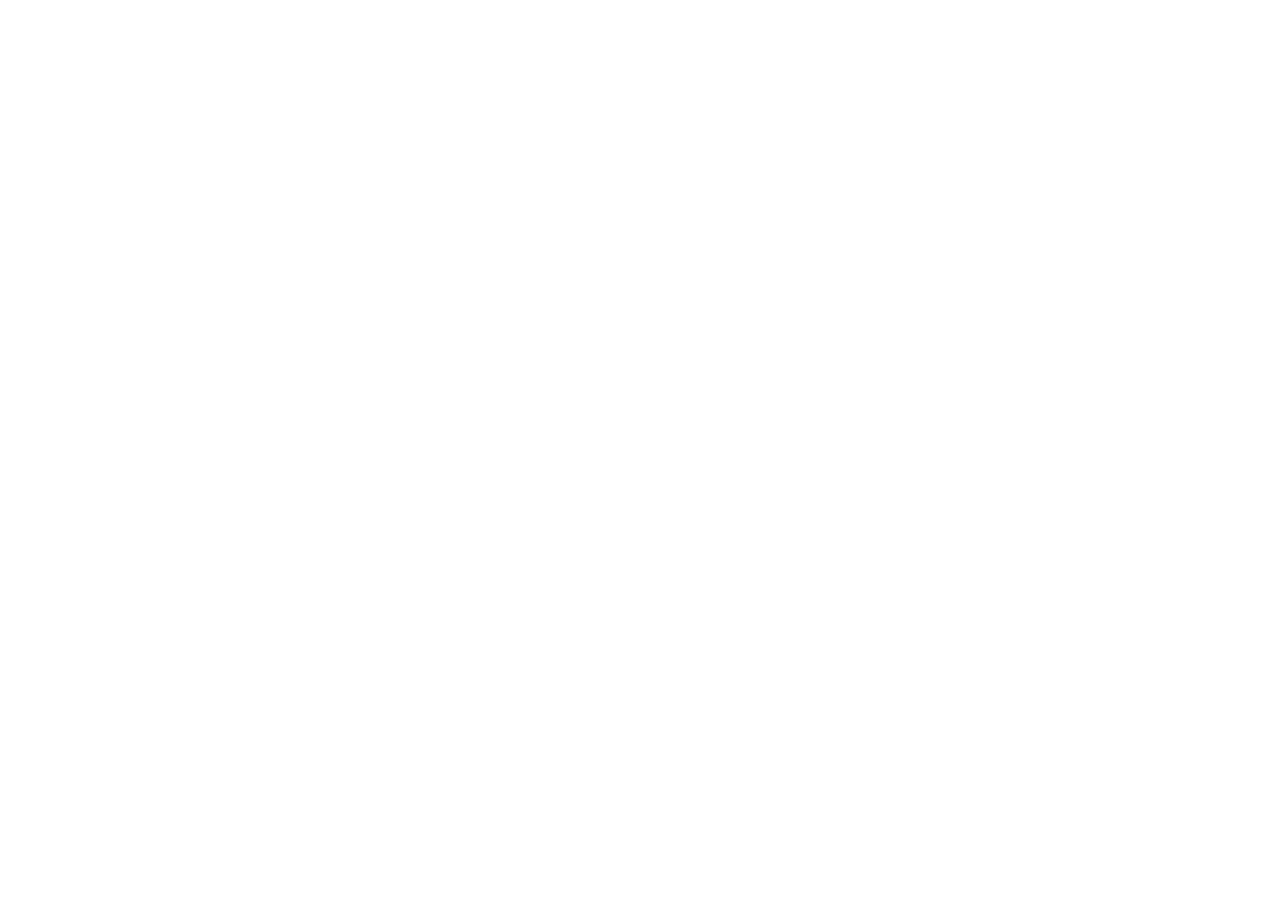
==== public/index.html @ c1836a64 "adds basic structure" ====
<!DOCTYPE html>
<html lang="en">
<head>
    <meta charset="UTF-8">
    <meta name="viewport" content="width=device-width, initial-scale=1.0">
    <link rel="shortcut icon" href="./img/favicon.png" type="image/x-icon">
    <title>CodeReview 3</title>
</head>
<body>
    <script src="./scripts/insurance-app.js"></script>
</body>
</html>
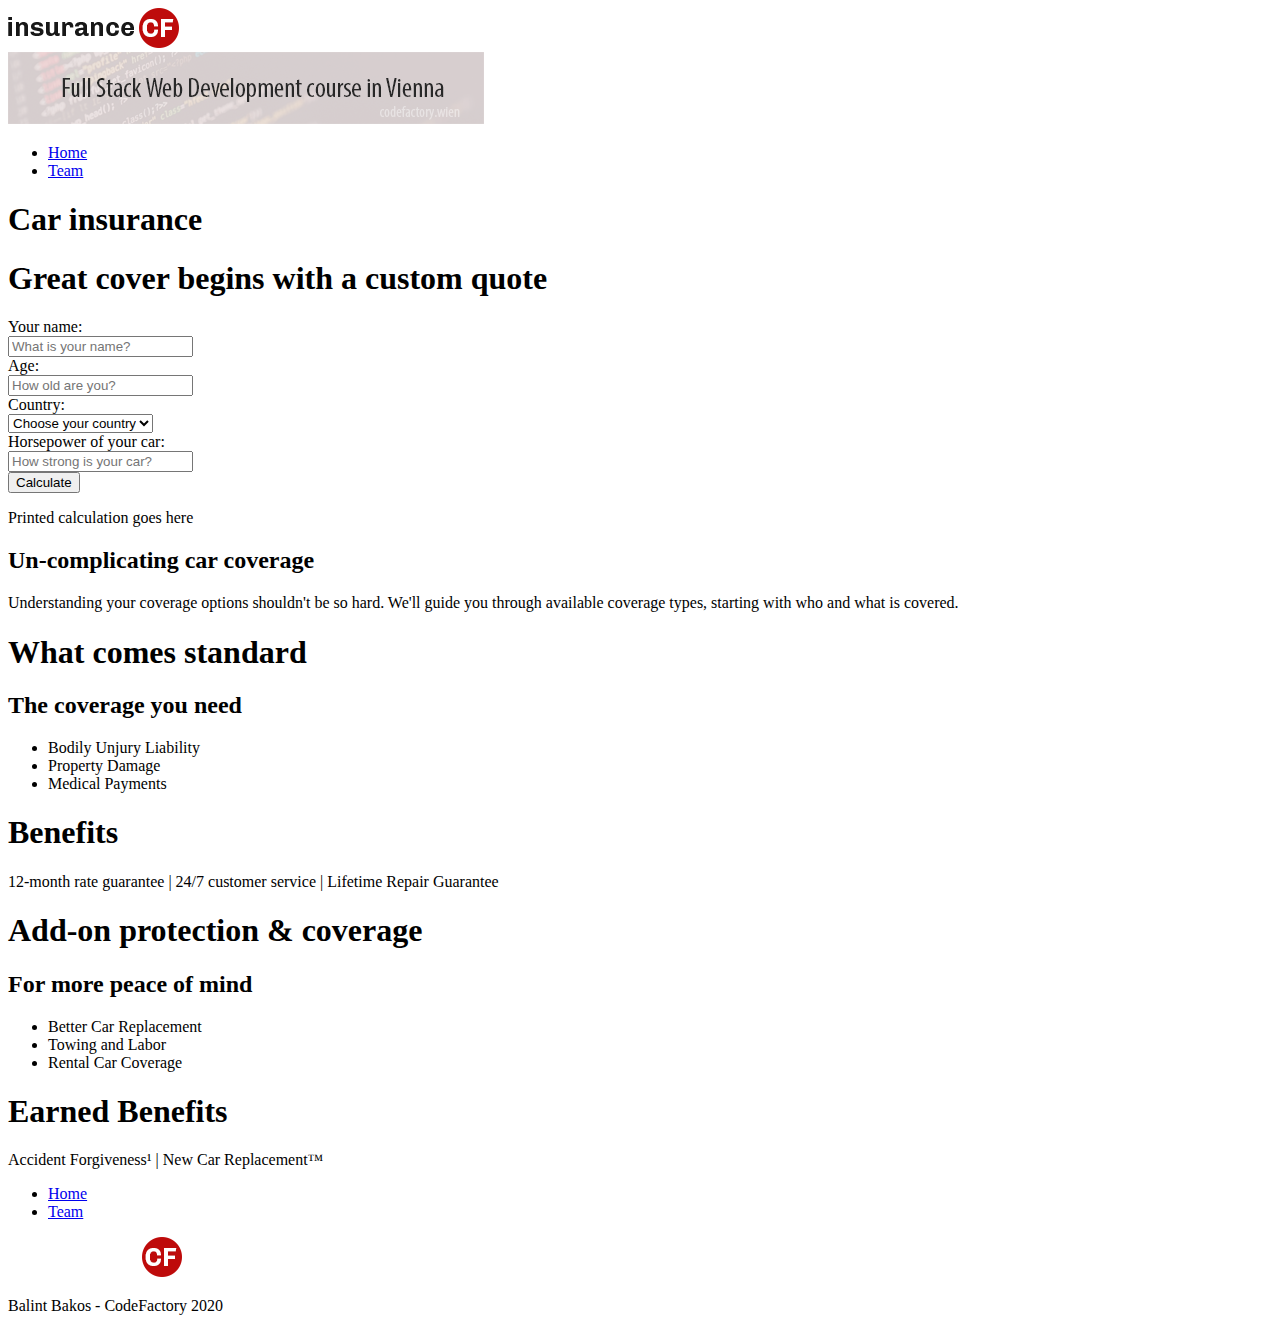
==== commit f85f2ae5: "adds basic html structure" ====
--- a/public/index.html
+++ b/public/index.html
@@ -6,6 +6,143 @@
     <link rel="shortcut icon" href="./img/favicon.png" type="image/x-icon">
     <title>CodeReview 3</title>
 </head>
+    <header>
+        <div>
+            <a href="index.html" class="main-header__logo">
+              <img src="./img/logo.png" alt="insurance CF - Your favorite insurance company" />
+            </a>
+          </div>
+          <div class="main-header__banner">
+            <a href="https://codefactory.wien/en/home-en/" target="_blank" class="main-header__logo">
+              <img src="./img/banner.png" alt="CodeFactory FSWD course - The best course in Vienna" />
+            </a>
+          </div>
+    </header>
+    <nav class="main-nav">
+        <ul class="main-nav__items">
+          <li class="main-nav__item">
+            <a href="index.html">Home</a>
+          </li>
+          <li class="main-nav__item">
+            <a href="team.html">Team</a>
+          </li>
+        </ul>
+      </nav>
+      <main class="content">
+          <section class="insurance-calculator">
+              <h1>Car insurance</h1>
+              <div class="insurance-calculator__area">
+                  <h1 class="insurance-calculator__area-title">
+                      Great cover begins with a custom quote
+                  </h1>
+                  <form class="insurance-calculator__form">
+                      <div class="insurance-calculator__form-name">
+                          <label for="name">
+                              Your name:
+                          </label>
+                          <br>
+                          <input type="text" placeholder="What is your name?" name="name" id="name">
+                      </div>
+                      <div class="insurance-calculator__form-age">
+                        <label for="age">
+                            Age:
+                        </label>
+                        <br>
+                        <input type="text" placeholder="How old are you?" name="age" id="age">
+                      </div>
+                      <div class="insurance-calculator__form-country">
+                        <label for="country">
+                            Country:
+                        </label>
+                        <br>
+                        <select name="country" id="country">
+                            <option value="">Choose your country</option>
+                            <option value="austria">Austria</option>
+                            <option value="greece">Greece</option>
+                            <option value="hungary">Hungary</option>
+                        </select>
+                      </div>
+                      <div class="insurance-calculator__form-power">
+                        <label for="power">
+                            Horsepower of your car:
+                        </label>
+                        <br>
+                        <input type="text" placeholder="How strong is your car?" name="power" id="power">
+                      </div>
+                      <button type="submit">Calculate</button>
+                  </form>
+                  <div class="insurance-calculator__result">
+                      <p>Printed calculation goes here</p>
+                  </div>
+              </div>
+          </section>
+          <section class="insurance-motto">
+              <h2 class="insurance-motto__title">
+                  Un-complicating car coverage
+              </h2>
+              <p class="insurance-motto__paragraph">
+                  Understanding your coverage options shouldn't be so hard.
+                  We'll guide you through available coverage types, starting with who and what is covered.
+              </p>
+          </section>
+          <section class="insurance-packages">
+            <article class="insurance-package-plan">
+                <h1 class="insurance-package-plan__title">What comes standard</h1>
+                <h2 class="insurance-package-plan__subtitle">The coverage you need</h2>
+                <ul class="insurance-package-plan__features">
+                    <li class="insurance-package-plan__feature">Bodily Unjury Liability</li>
+                    <li class="insurance-package-plan__feature">Property Damage</li>
+                    <li class="insurance-package-plan__feature">Medical Payments</li>
+                </ul>
+                <div class="insurance-package-plan__benefits">
+                    <h1 class="insurance-package-plan__benefits-title">
+                        Benefits
+                    </h1>
+                    <p class="insurance-package-plan__benefits-detail">
+                        12-month rate guarantee | 24/7 customer service | Lifetime Repair Guarantee
+                    </p>
+                </div>
+            </article>
+            <article class="insurance-package-plan">
+                <h1 class="insurance-package-plan__title">Add-on protection & coverage</h1>
+                <h2 class="insurance-package-plan__subtitle">For more peace of mind</h2>
+                <ul class="insurance-package-plan__features">
+                    <li class="insurance-package-plan__feature">Better Car Replacement</li>
+                    <li class="insurance-package-plan__feature">Towing and Labor</li>
+                    <li class="insurance-package-plan__feature">Rental Car Coverage</li>
+                </ul>
+                <div class="insurance-package-plan__benefits">
+                    <h1 class="insurance-package-plan__benefits-title">
+                        Earned Benefits
+                    </h1>
+                    <p class="insurance-package-plan__benefits-detail">
+                        Accident Forgiveness&#185; | New Car Replacement&#8482;
+                    </p>
+                </div>
+            </article>
+          </section>
+      </main>
+      <footer class="main-footer">
+        <nav class="main-foooter-nav">
+          <ul class="main-foooter-nav__items">
+            <li class="main-foooter-nav__item">
+              <a href="index.html">Home</a>
+            </li>
+            <li class="main-foooter-nav__item">
+              <a href="team.html">Team</a>
+            </li>
+          </ul>
+        </nav>
+        <div class="main-footer-logo">
+          <a href="index.html">
+            <img src="./img/logo-inv.png" alt="insurance CF - Your favorite insurance company" />
+          </a>
+        </div>
+        <div class="main-footer-credits">
+          <p>Balint Bakos - CodeFactory 2020</p>
+        </div>
+      </footer>
+
 <body>
     <script src="./scripts/insurance-app.js"></script>
 </body>
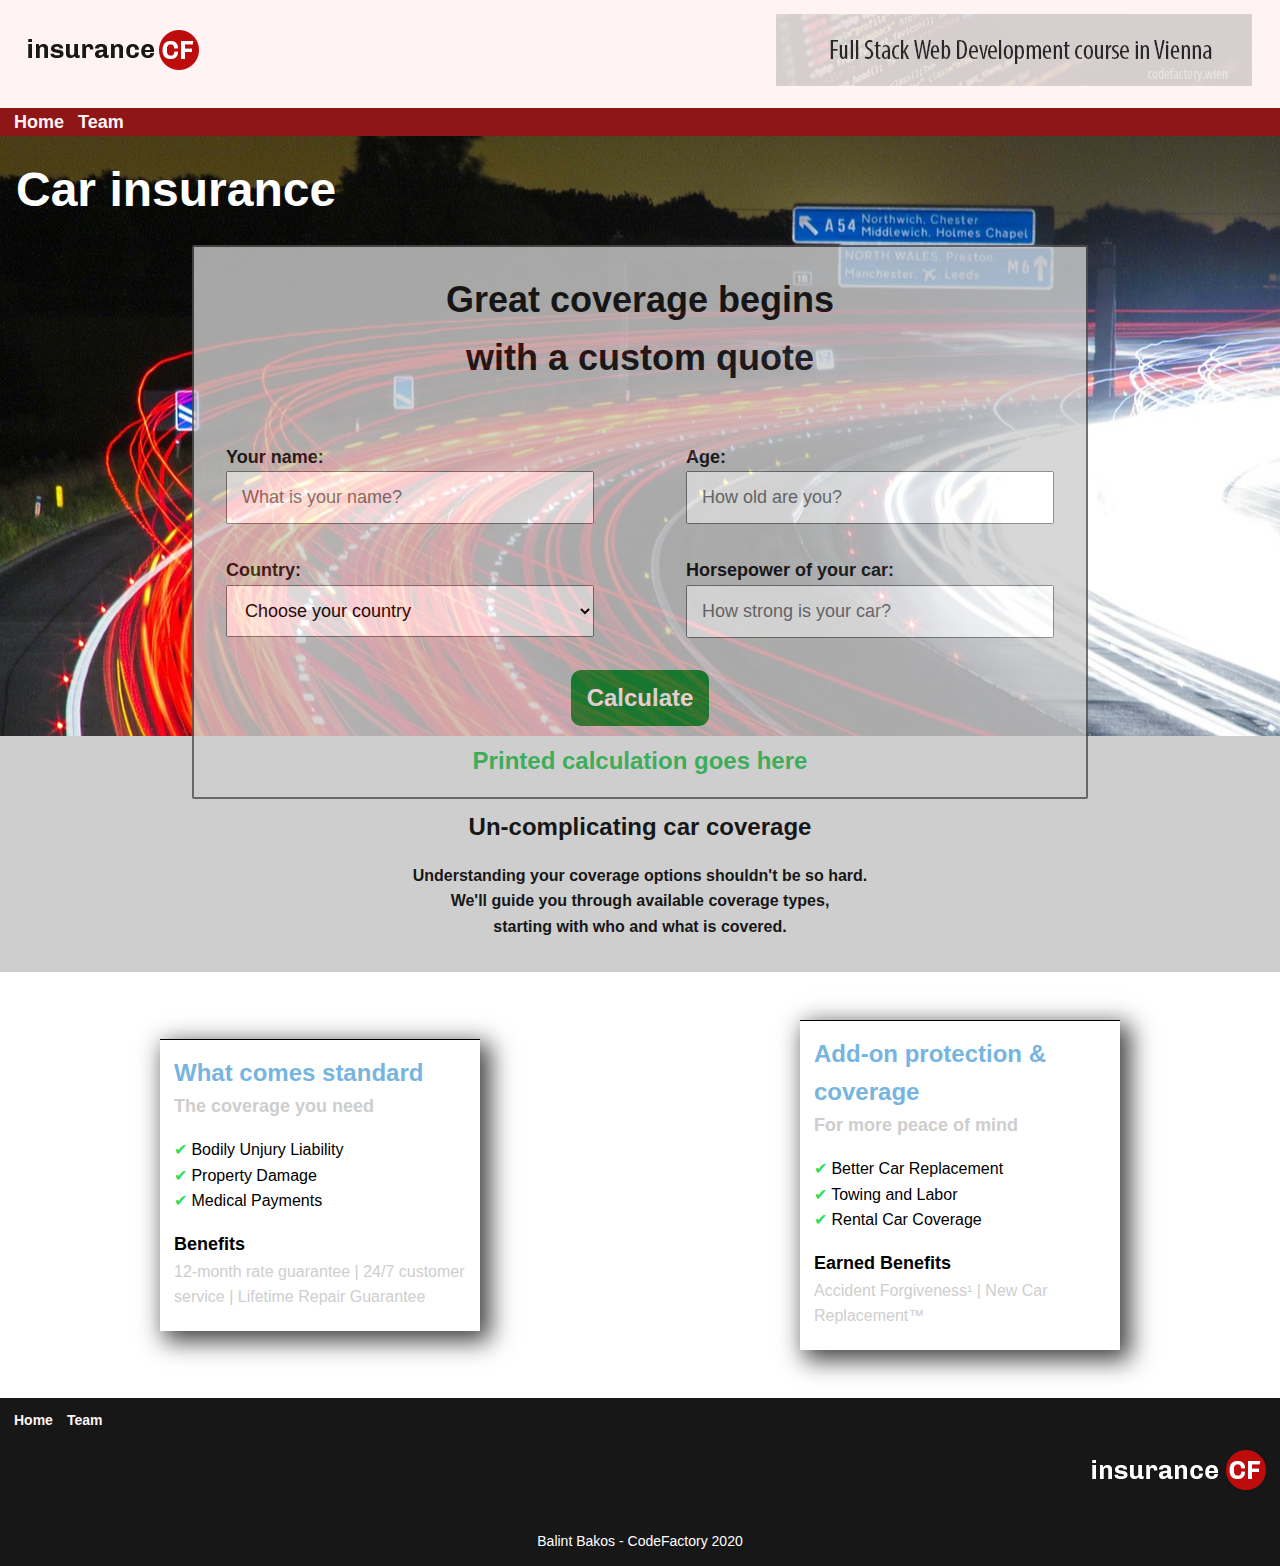
==== commit 3f8c3cc6: "adds desktop view" ====
--- a/public/index.html
+++ b/public/index.html
@@ -4,9 +4,10 @@
     <meta charset="UTF-8">
     <meta name="viewport" content="width=device-width, initial-scale=1.0">
     <link rel="shortcut icon" href="./img/favicon.png" type="image/x-icon">
+    <link rel="stylesheet" href="./styles/index.css">
     <title>CodeReview 3</title>
 </head>
-    <header>
+    <header class="main-header">
         <div>
             <a href="index.html" class="main-header__logo">
               <img src="./img/logo.png" alt="insurance CF - Your favorite insurance company" />
@@ -21,19 +22,21 @@
     <nav class="main-nav">
         <ul class="main-nav__items">
           <li class="main-nav__item">
-            <a href="index.html">Home</a>
+            <a class="main-nav__item-link" href="index.html">Home</a>
           </li>
           <li class="main-nav__item">
-            <a href="team.html">Team</a>
+            <a class="main-nav__item-link" href="team.html">Team</a>
           </li>
         </ul>
       </nav>
       <main class="content">
           <section class="insurance-calculator">
-              <h1>Car insurance</h1>
+              <h1 class="insurance-calculator__title">Car insurance</h1>
               <div class="insurance-calculator__area">
                   <h1 class="insurance-calculator__area-title">
-                      Great cover begins with a custom quote
+                      Great coverage begins
+                      <br> 
+                      with a custom quote
                   </h1>
                   <form class="insurance-calculator__form">
                       <div class="insurance-calculator__form-name">
@@ -41,21 +44,21 @@
                               Your name:
                           </label>
                           <br>
-                          <input type="text" placeholder="What is your name?" name="name" id="name">
+                          <input type="text" placeholder="What is your name?" name="name" id="name" required>
                       </div>
                       <div class="insurance-calculator__form-age">
                         <label for="age">
                             Age:
                         </label>
                         <br>
-                        <input type="text" placeholder="How old are you?" name="age" id="age">
+                        <input type="number" placeholder="How old are you?" name="age" id="age" pattern="/[1-9][0-9]*/" required>
                       </div>
                       <div class="insurance-calculator__form-country">
                         <label for="country">
                             Country:
                         </label>
                         <br>
-                        <select name="country" id="country">
+                        <select name="country" id="country" required>
                             <option value="">Choose your country</option>
                             <option value="austria">Austria</option>
                             <option value="greece">Greece</option>
@@ -67,9 +70,11 @@
                             Horsepower of your car:
                         </label>
                         <br>
-                        <input type="text" placeholder="How strong is your car?" name="power" id="power">
+                        <input type="text" placeholder="How strong is your car?" name="power" id="power" required>
                       </div>
-                      <button type="submit">Calculate</button>
+                      <div class="insurance-calculator__form-button">
+                        <button type="submit">Calculate</button>
+                      </div>
                   </form>
                   <div class="insurance-calculator__result">
                       <p>Printed calculation goes here</p>
@@ -82,7 +87,10 @@
               </h2>
               <p class="insurance-motto__paragraph">
                   Understanding your coverage options shouldn't be so hard.
-                  We'll guide you through available coverage types, starting with who and what is covered.
+                  <br>
+                  We'll guide you through available coverage types,
+                  <br>
+                  starting with who and what is covered.
               </p>
           </section>
           <section class="insurance-packages">
@@ -90,16 +98,16 @@
                 <h1 class="insurance-package-plan__title">What comes standard</h1>
                 <h2 class="insurance-package-plan__subtitle">The coverage you need</h2>
                 <ul class="insurance-package-plan__features">
-                    <li class="insurance-package-plan__feature">Bodily Unjury Liability</li>
-                    <li class="insurance-package-plan__feature">Property Damage</li>
-                    <li class="insurance-package-plan__feature">Medical Payments</li>
+                    <li class="insurance-package-plan__feature"><span class="insurance-package-plan__feature-symbol">✔</span> Bodily Unjury Liability</li>
+                    <li class="insurance-package-plan__feature"><span class="insurance-package-plan__feature-symbol">✔</span> Property Damage</li>
+                    <li class="insurance-package-plan__feature"><span class="insurance-package-plan__feature-symbol">✔</span> Medical Payments</li>
                 </ul>
                 <div class="insurance-package-plan__benefits">
                     <h1 class="insurance-package-plan__benefits-title">
                         Benefits
                     </h1>
                     <p class="insurance-package-plan__benefits-detail">
-                        12-month rate guarantee | 24/7 customer service | Lifetime Repair Guarantee
+                        12-month rate guarantee | 24/7 customer<br>service | Lifetime Repair Guarantee
                     </p>
                 </div>
             </article>
@@ -107,16 +115,16 @@
                 <h1 class="insurance-package-plan__title">Add-on protection & coverage</h1>
                 <h2 class="insurance-package-plan__subtitle">For more peace of mind</h2>
                 <ul class="insurance-package-plan__features">
-                    <li class="insurance-package-plan__feature">Better Car Replacement</li>
-                    <li class="insurance-package-plan__feature">Towing and Labor</li>
-                    <li class="insurance-package-plan__feature">Rental Car Coverage</li>
+                    <li class="insurance-package-plan__feature"><span class="insurance-package-plan__feature-symbol">✔</span> Better Car Replacement</li>
+                    <li class="insurance-package-plan__feature"><span class="insurance-package-plan__feature-symbol">✔</span> Towing and Labor</li>
+                    <li class="insurance-package-plan__feature"><span class="insurance-package-plan__feature-symbol">✔</span> Rental Car Coverage</li>
                 </ul>
                 <div class="insurance-package-plan__benefits">
                     <h1 class="insurance-package-plan__benefits-title">
                         Earned Benefits
                     </h1>
                     <p class="insurance-package-plan__benefits-detail">
-                        Accident Forgiveness&#185; | New Car Replacement&#8482;
+                        Accident Forgiveness&#185; | New Car<br>Replacement&#8482;
                     </p>
                 </div>
             </article>
@@ -126,10 +134,10 @@
         <nav class="main-foooter-nav">
           <ul class="main-foooter-nav__items">
             <li class="main-foooter-nav__item">
-              <a href="index.html">Home</a>
+              <a class="main-footer-nav__link" href="index.html">Home</a>
             </li>
             <li class="main-foooter-nav__item">
-              <a href="team.html">Team</a>
+              <a class="main-footer-nav__link" href="team.html">Team</a>
             </li>
           </ul>
         </nav>
--- a/public/styles/index.css
+++ b/public/styles/index.css
@@ -0,0 +1,210 @@
+* {
+  box-sizing: border-box; }
+
+html {
+  font-size: 62.5%;
+  /* It sets 1rem to 10px if the user is using the browser default settings, makes it easier to calculate with */ }
+
+body {
+  font-family: Helvetica, Arial, sans-serif;
+  font-size: 1.6rem;
+  line-height: 1.6;
+  margin: 0 auto; }
+
+.main-header {
+  width: 100%;
+  background: #FFF3F3;
+  padding: 1.4rem;
+  display: flex;
+  align-items: center;
+  justify-content: space-between; }
+  .main-header div {
+    margin: 0 1.4rem; }
+
+.main-nav__items, .main-footer .main-foooter-nav__items {
+  margin: 0;
+  padding: 0;
+  background: #8E1616;
+  list-style: none;
+  display: flex; }
+  .main-nav__items .main-nav__item, .main-footer .main-foooter-nav__items .main-nav__item, .main-footer .main-foooter-nav__items .main-foooter-nav__item {
+    margin: 0 0 0 1.4rem; }
+  .main-nav__items .main-nav__item-link, .main-footer .main-foooter-nav__items .main-nav__item-link, .main-footer .main-foooter-nav__items .main-foooter-nav__item .main-footer-nav__link {
+    text-decoration: none;
+    color: #FFF3F3;
+    font-size: 1.8rem;
+    font-weight: bold; }
+
+.main-footer {
+  display: flex;
+  flex-direction: column;
+  background-color: #171717;
+  font-size: 2.4rem; }
+  .main-footer .main-foooter-nav__items {
+    background: #171717; }
+    .main-footer .main-foooter-nav__items .main-foooter-nav__item .main-footer-nav__link {
+      font-size: 1.4rem; }
+    .main-footer .main-foooter-nav__items .main-footer-logo {
+      display: flex;
+      justify-content: flex-end;
+      margin: 1.4rem; }
+  .main-footer .main-footer-logo {
+    display: flex;
+    justify-content: flex-end;
+    margin: 1.4rem; }
+  .main-footer .main-footer-credits {
+    display: flex;
+    justify-content: center; }
+    .main-footer .main-footer-credits p {
+      color: #fff;
+      font-size: 1.4rem; }
+
+@media (max-width: 480px) {
+  .main-header img {
+    display: inline-block; }
+
+  .main-header__banner {
+    display: none; }
+
+  .main-nav__items .main-nav__item, .main-footer .main-foooter-nav__items .main-nav__item, .main-footer .main-foooter-nav__items .main-foooter-nav__item {
+    margin: 0 0.7rem; }
+
+  .main-header,
+  .main-nav__items,
+  .main-footer .main-foooter-nav__items,
+  .main-foooter-nav__items,
+  .main-footer .main-footer-logo {
+    justify-content: center; }
+
+  .main-footer {
+    margin-top: 3.2rem; } }
+.insurance-calculator {
+  position: relative;
+  height: 60rem;
+  background: url("../img/traffic-332857_1920.jpg") no-repeat fixed center; }
+  .insurance-calculator .insurance-calculator__title {
+    color: #fff;
+    margin: 0;
+    font-size: 4.8rem;
+    padding: 1.6rem; }
+  .insurance-calculator .insurance-calculator__area {
+    color: #171717;
+    position: absolute;
+    font-weight: bold;
+    margin: 0 auto;
+    left: 0;
+    right: 0;
+    max-width: 70%;
+    background-color: #CECECE;
+    opacity: 0.8;
+    border: 2px #4f4f4f solid;
+    border-radius: 2px; }
+  .insurance-calculator .insurance-calculator__area-title {
+    font-size: 3.6rem;
+    text-align: center; }
+  .insurance-calculator .insurance-calculator__form {
+    display: grid;
+    padding: 3.2rem 3.2rem 1.6rem 3.2rem;
+    grid-row-gap: 1rem;
+    grid-template-columns: 2fr 0.5fr 2fr;
+    grid-template-areas: "name . age" "country . power" "button button button";
+    justify-items: center;
+    grid-row-gap: 3.2rem; }
+  .insurance-calculator input,
+  .insurance-calculator select,
+  .insurance-calculator label {
+    width: 100%;
+    font-size: 1.8rem; }
+  .insurance-calculator input,
+  .insurance-calculator select {
+    padding: 1.4rem; }
+  .insurance-calculator input:focus,
+  .insurance-calculator select:focus {
+    outline: none;
+    background: #defae5;
+    border-color: #2ddf5c; }
+  .insurance-calculator .insurance-calculator__form input.invalid,
+  .insurance-calculator .insurance-calculator__form select.invalid {
+    border-color: red !important;
+    background: #ff2727; }
+  .insurance-calculator button {
+    background-color: #169036;
+    color: #fff;
+    padding: 1.4rem 1.6rem;
+    width: 100%;
+    border: none;
+    border-radius: 10px;
+    font-size: 2.4rem;
+    font-weight: bold; }
+  .insurance-calculator button:hover,
+  .insurance-calculator button:active {
+    color: #169036;
+    background-color: #fff;
+    cursor: pointer; }
+  .insurance-calculator button:focus {
+    outline: none; }
+  .insurance-calculator .insurance-calculator__form-name {
+    grid-area: name;
+    width: 100%; }
+  .insurance-calculator .insurance-calculator__form-age {
+    grid-area: age;
+    width: 100%; }
+  .insurance-calculator .insurance-calculator__form-country {
+    grid-area: country;
+    width: 100%; }
+  .insurance-calculator .insurance-calculator__form-power {
+    grid-area: power;
+    width: 100%; }
+  .insurance-calculator .insurance-calculator__form-button {
+    grid-area: button; }
+  .insurance-calculator .insurance-calculator__result {
+    display: flex;
+    justify-content: center;
+    color: #19a63f;
+    font-size: 2.4rem; }
+    .insurance-calculator .insurance-calculator__result p {
+      padding: 0 0 1.6rem 0;
+      margin: 0; }
+
+.insurance-motto {
+  background-color: #CECECE;
+  text-align: center;
+  color: #171717;
+  font-weight: bold;
+  padding: 7.2rem 0 1.6rem 0; }
+  .insurance-motto h2 {
+    margin: 0;
+    font-size: 2.4rem; }
+
+.insurance-packages {
+  display: flex;
+  justify-content: space-around;
+  align-items: center;
+  margin: 4.8rem 0; }
+  .insurance-packages .insurance-package-plan {
+    padding: 1.4rem;
+    width: 25%;
+    border-top: 1px solid black;
+    box-shadow: 7px 7px 23px 3px rgba(0, 0, 0, 0.75); }
+  .insurance-packages .insurance-package-plan__title {
+    margin: 0;
+    color: #76B4E1;
+    font-size: 2.4rem; }
+  .insurance-packages .insurance-package-plan__subtitle {
+    margin: 0;
+    color: #CECECE;
+    font-size: 1.8rem; }
+  .insurance-packages .insurance-package-plan__features {
+    padding: 0; }
+  .insurance-packages .insurance-package-plan__feature {
+    list-style: none; }
+  .insurance-packages .insurance-package-plan__feature-symbol {
+    color: #2ddf5c; }
+  .insurance-packages .insurance-package-plan__benefits-title {
+    margin-bottom: 0;
+    font-size: 1.8rem; }
+  .insurance-packages .insurance-package-plan__benefits-detail {
+    margin: 0 0 0.7rem 0;
+    color: #CECECE; }
+
+/*# sourceMappingURL=index.css.map */
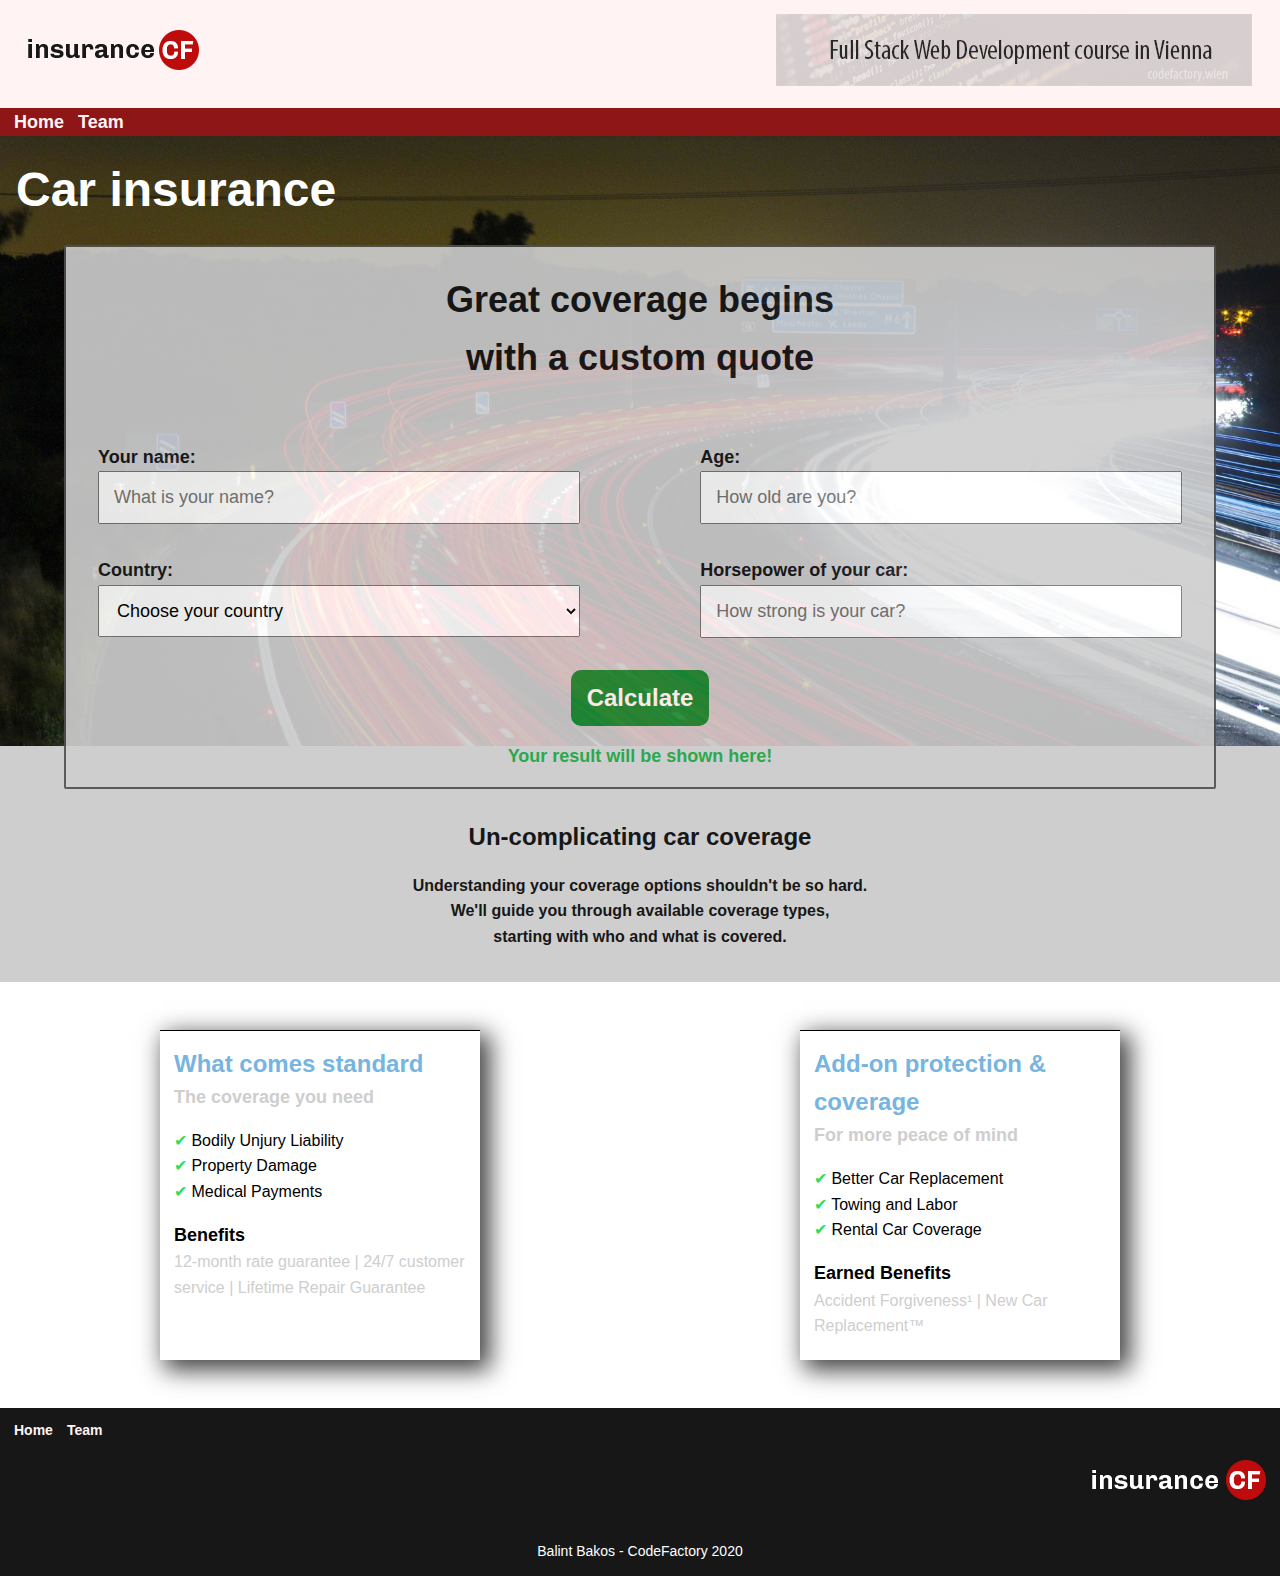
==== commit 9f6491e9: "adds js" ====
--- a/public/index.html
+++ b/public/index.html
@@ -38,7 +38,7 @@
                       <br> 
                       with a custom quote
                   </h1>
-                  <form class="insurance-calculator__form">
+                  <form class="insurance-calculator__form" id="calculateForm">
                       <div class="insurance-calculator__form-name">
                           <label for="name">
                               Your name:
@@ -51,7 +51,7 @@
                             Age:
                         </label>
                         <br>
-                        <input type="number" placeholder="How old are you?" name="age" id="age" pattern="/[1-9][0-9]*/" required>
+                        <input type="number" placeholder="How old are you?" name="age" id="age" pattern="[1-9][0-9]*" required>
                       </div>
                       <div class="insurance-calculator__form-country">
                         <label for="country">
@@ -70,14 +70,14 @@
                             Horsepower of your car:
                         </label>
                         <br>
-                        <input type="text" placeholder="How strong is your car?" name="power" id="power" required>
+                        <input type="number" placeholder="How strong is your car?" name="power" id="power" required pattern="[1-9][0-9]*">
                       </div>
                       <div class="insurance-calculator__form-button">
                         <button type="submit">Calculate</button>
                       </div>
                   </form>
                   <div class="insurance-calculator__result">
-                      <p>Printed calculation goes here</p>
+                      <p id="insuranceResult">Your result will be shown here!</p>
                   </div>
               </div>
           </section>
@@ -152,6 +152,7 @@
       </footer>
 
 <body>
+    <script src="./scripts/insurance-app-functions.js"></script>
     <script src="./scripts/insurance-app.js"></script>
 </body>
 </html>--- a/public/styles/index.css
+++ b/public/styles/index.css
@@ -59,12 +59,12 @@
       color: #fff;
       font-size: 1.4rem; }
 
-@media (max-width: 480px) {
+@media (max-width: 810px) {
+  .main-header__banner {
+    display: none; } }
+@media (max-width: 580px) {
   .main-header img {
     display: inline-block; }
-
-  .main-header__banner {
-    display: none; }
 
   .main-nav__items .main-nav__item, .main-footer .main-foooter-nav__items .main-nav__item, .main-footer .main-foooter-nav__items .main-foooter-nav__item {
     margin: 0 0.7rem; }
@@ -80,8 +80,14 @@
     margin-top: 3.2rem; } }
 .insurance-calculator {
   position: relative;
-  height: 60rem;
-  background: url("../img/traffic-332857_1920.jpg") no-repeat fixed center; }
+  height: 61rem;
+  background: url("../img/traffic-332857_1920.jpg") no-repeat center/cover; }
+  @media (max-width: 810px) {
+    .insurance-calculator {
+      height: 85rem; } }
+  @media (max-width: 580px) {
+    .insurance-calculator {
+      height: 100rem; } }
   .insurance-calculator .insurance-calculator__title {
     color: #fff;
     margin: 0;
@@ -94,11 +100,14 @@
     margin: 0 auto;
     left: 0;
     right: 0;
-    max-width: 70%;
+    max-width: 90%;
     background-color: #CECECE;
-    opacity: 0.8;
+    opacity: 0.9;
     border: 2px #4f4f4f solid;
     border-radius: 2px; }
+    @media (max-width: 580px) {
+      .insurance-calculator .insurance-calculator__area {
+        max-width: 100%; } }
   .insurance-calculator .insurance-calculator__area-title {
     font-size: 3.6rem;
     text-align: center; }
@@ -110,6 +119,11 @@
     grid-template-areas: "name . age" "country . power" "button button button";
     justify-items: center;
     grid-row-gap: 3.2rem; }
+    @media (max-width: 810px) {
+      .insurance-calculator .insurance-calculator__form {
+        /* grid-template-columns: 1r; */
+        grid-template-columns: 1fr;
+        grid-template-areas: "name" "age" "country" "power" "button"; } }
   .insurance-calculator input,
   .insurance-calculator select,
   .insurance-calculator label {
@@ -161,10 +175,11 @@
     display: flex;
     justify-content: center;
     color: #19a63f;
-    font-size: 2.4rem; }
+    font-size: 1.8rem; }
     .insurance-calculator .insurance-calculator__result p {
       padding: 0 0 1.6rem 0;
-      margin: 0; }
+      margin: 0;
+      text-align: center; }
 
 .insurance-motto {
   background-color: #CECECE;
@@ -179,13 +194,22 @@
 .insurance-packages {
   display: flex;
   justify-content: space-around;
-  align-items: center;
+  align-content: center;
   margin: 4.8rem 0; }
+  @media (max-width: 580px) {
+    .insurance-packages {
+      display: block; } }
   .insurance-packages .insurance-package-plan {
     padding: 1.4rem;
     width: 25%;
     border-top: 1px solid black;
     box-shadow: 7px 7px 23px 3px rgba(0, 0, 0, 0.75); }
+    @media (max-width: 580px) {
+      .insurance-packages .insurance-package-plan {
+        width: 100%;
+        box-shadow: none;
+        border: none;
+        text-align: center; } }
   .insurance-packages .insurance-package-plan__title {
     margin: 0;
     color: #76B4E1;
